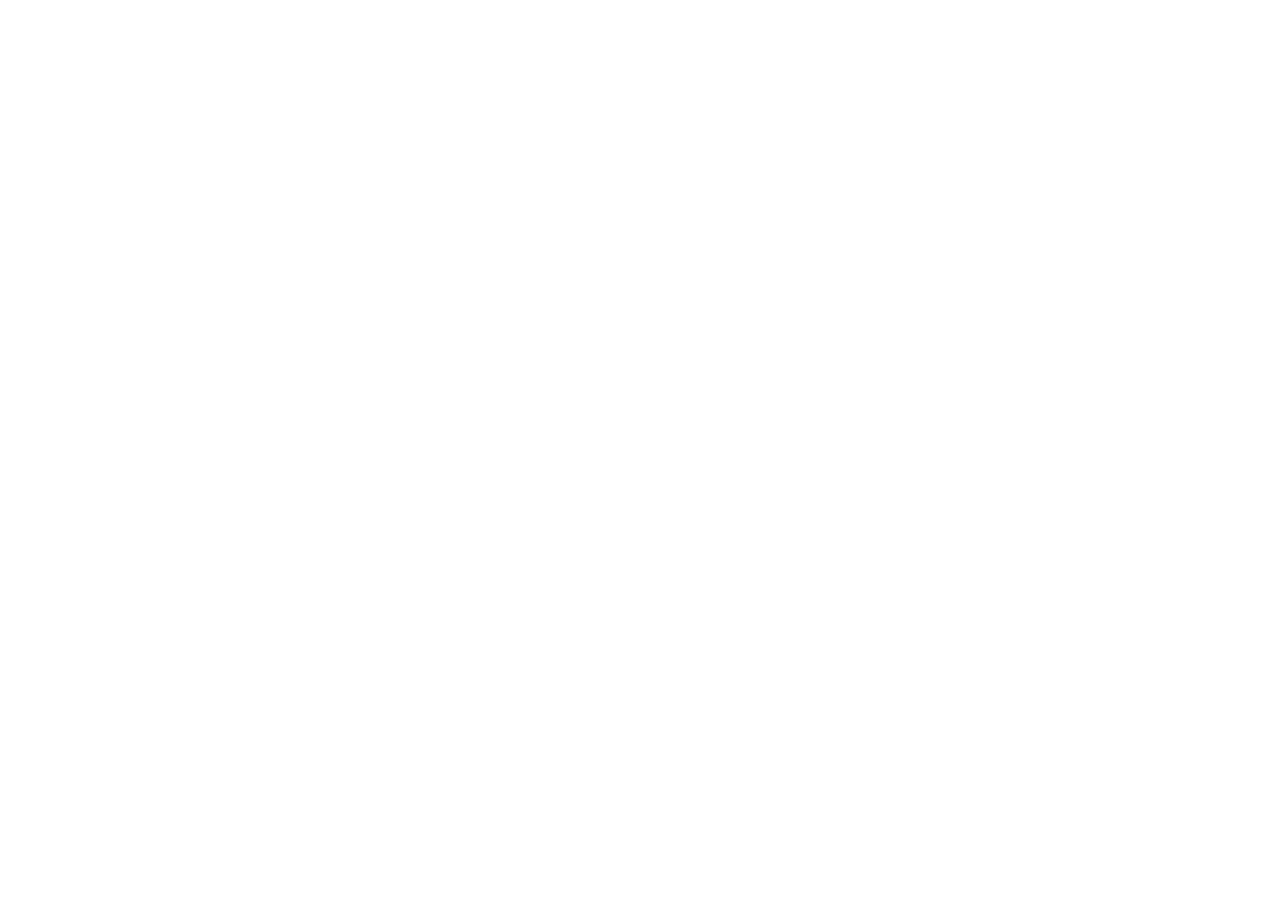
==== index.html @ 2971ab63 "ulala" ====
<!DOCTYPE html>
<html lang="en">
<head>
    <meta charset="UTF-8">
    <meta name="viewport" content="width=device-width, initial-scale=1.0">
    <title>Document</title>
</head>
<body>
    
</body>
</html>
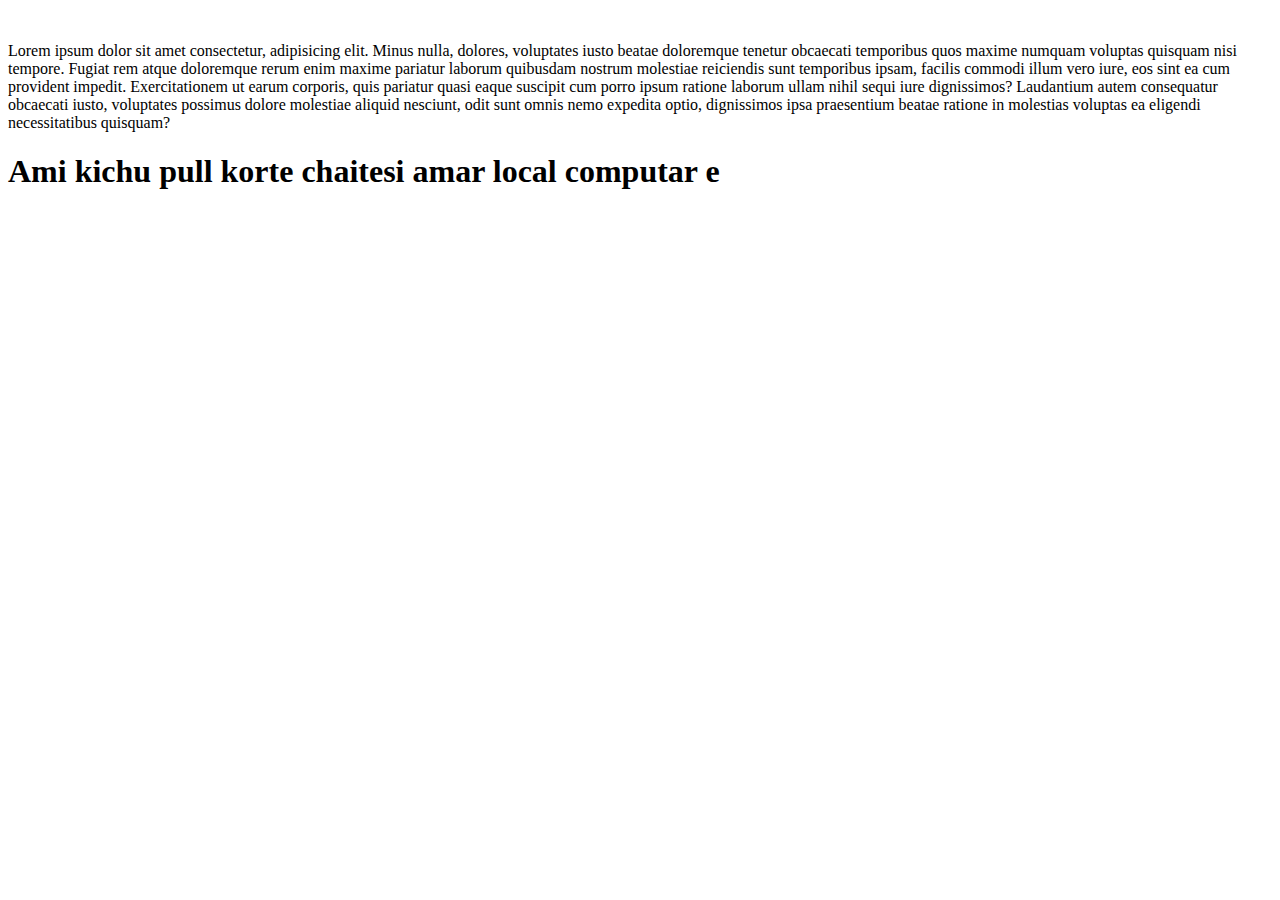
==== commit 2d01dde9: "Update index.html" ====
--- a/index.html
+++ b/index.html
@@ -3,9 +3,11 @@
 <head>
     <meta charset="UTF-8">
     <meta name="viewport" content="width=device-width, initial-scale=1.0">
-    <title>Document</title>
+    <title>Aj Anik – Portfolio Website</title>
 </head>
 <body>
-    
+    <img src="" alt="" class="logo">
+    <p>Lorem ipsum dolor sit amet consectetur, adipisicing elit. Minus nulla, dolores, voluptates iusto beatae doloremque tenetur obcaecati temporibus quos maxime numquam voluptas quisquam nisi tempore. Fugiat rem atque doloremque rerum enim maxime pariatur laborum quibusdam nostrum molestiae reiciendis sunt temporibus ipsam, facilis commodi illum vero iure, eos sint ea cum provident impedit. Exercitationem ut earum corporis, quis pariatur quasi eaque suscipit cum porro ipsum ratione laborum ullam nihil sequi iure dignissimos? Laudantium autem consequatur obcaecati iusto, voluptates possimus dolore molestiae aliquid nesciunt, odit sunt omnis nemo expedita optio, dignissimos ipsa praesentium beatae ratione in molestias voluptas ea eligendi necessitatibus quisquam?</p>
+    <h1>Ami kichu pull korte chaitesi amar local computar e</h1>
 </body>
-</html>+</html>
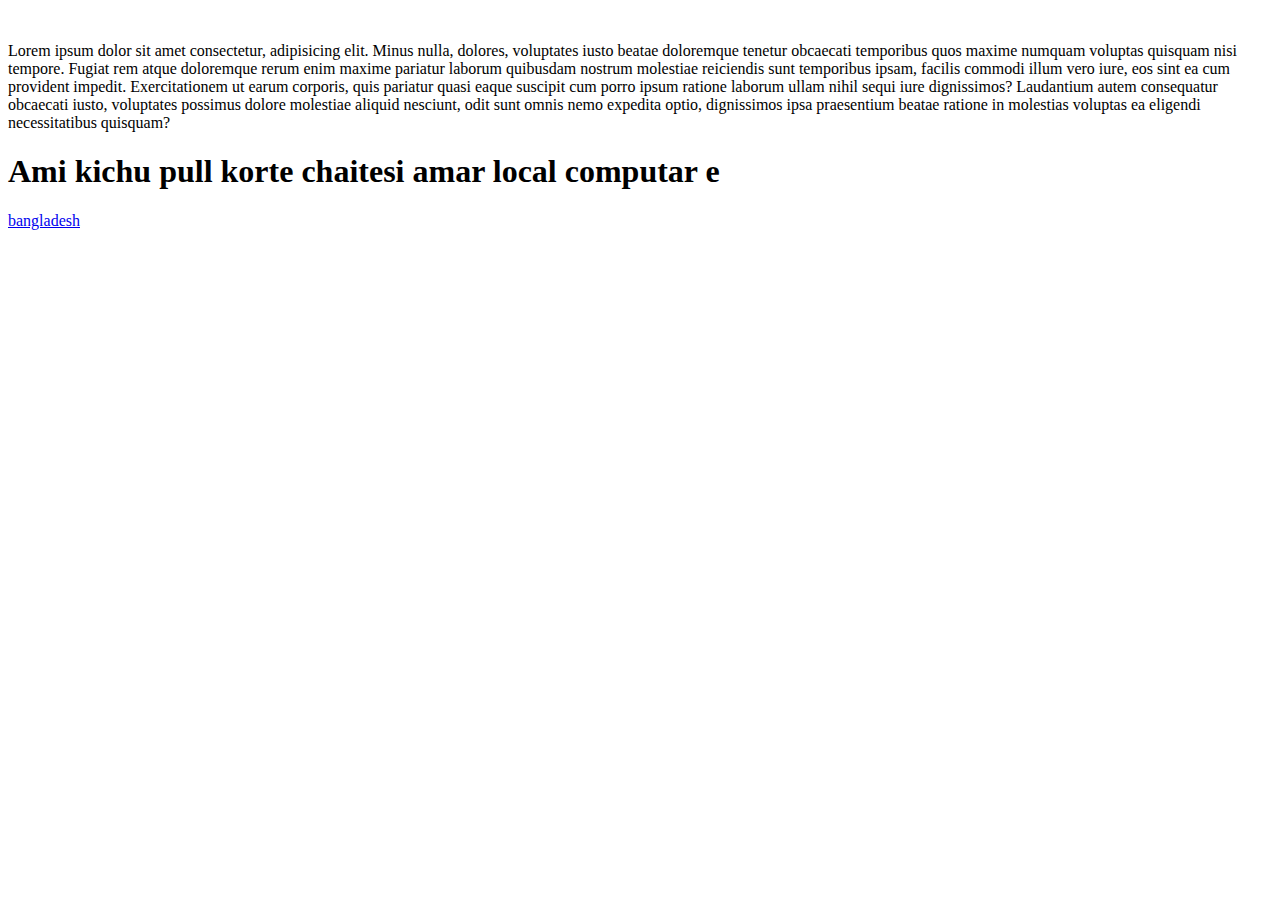
==== commit 56117b6a: "a link add" ====
--- a/index.html
+++ b/index.html
@@ -9,5 +9,6 @@
     <img src="" alt="" class="logo">
     <p>Lorem ipsum dolor sit amet consectetur, adipisicing elit. Minus nulla, dolores, voluptates iusto beatae doloremque tenetur obcaecati temporibus quos maxime numquam voluptas quisquam nisi tempore. Fugiat rem atque doloremque rerum enim maxime pariatur laborum quibusdam nostrum molestiae reiciendis sunt temporibus ipsam, facilis commodi illum vero iure, eos sint ea cum provident impedit. Exercitationem ut earum corporis, quis pariatur quasi eaque suscipit cum porro ipsum ratione laborum ullam nihil sequi iure dignissimos? Laudantium autem consequatur obcaecati iusto, voluptates possimus dolore molestiae aliquid nesciunt, odit sunt omnis nemo expedita optio, dignissimos ipsa praesentium beatae ratione in molestias voluptas ea eligendi necessitatibus quisquam?</p>
     <h1>Ami kichu pull korte chaitesi amar local computar e</h1>
+    <a href="#">bangladesh</a>
 </body>
 </html>
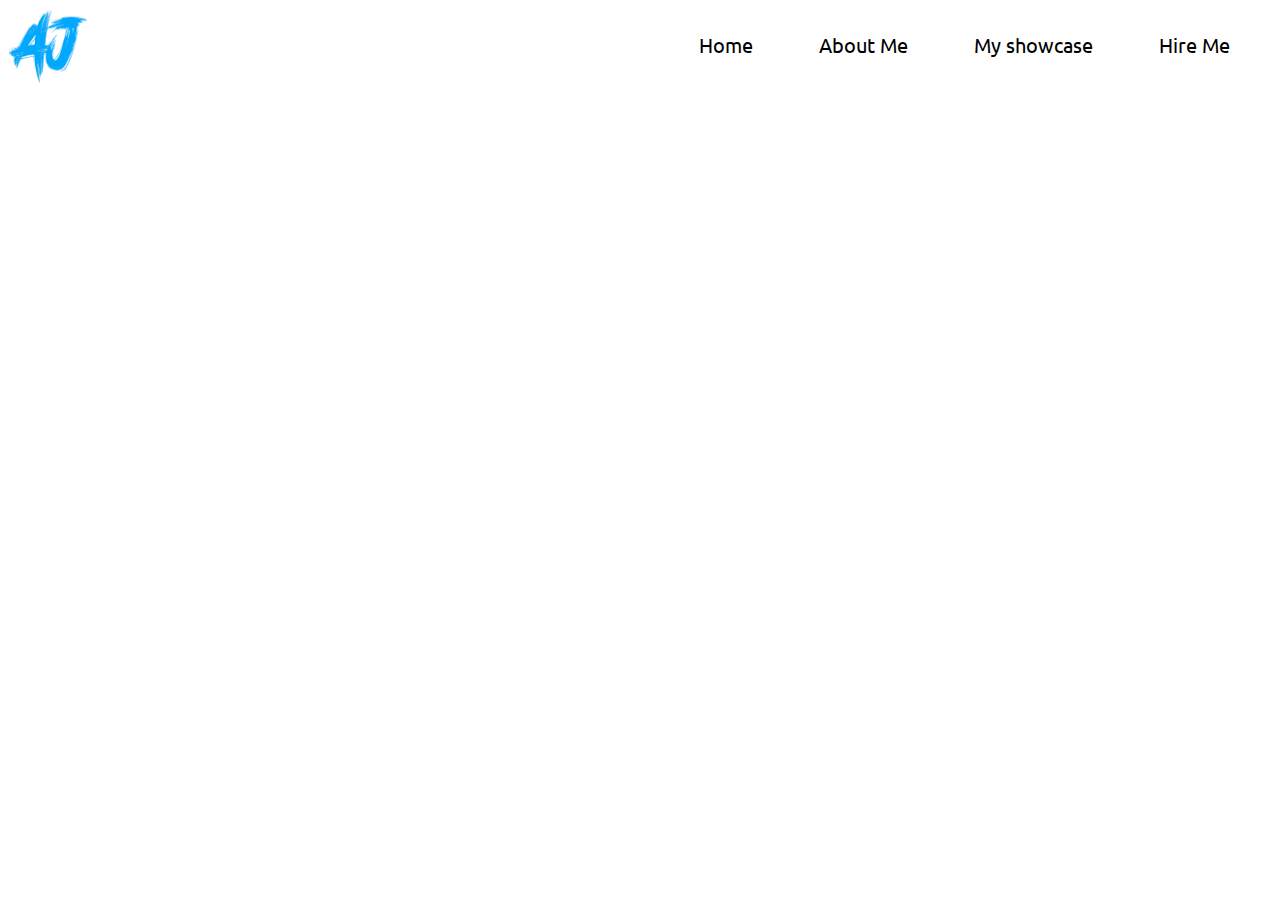
==== commit d2521bf2: "new update" ====
--- a/index.html
+++ b/index.html
@@ -1,14 +1,31 @@
 <!DOCTYPE html>
 <html lang="en">
-<head>
-    <meta charset="UTF-8">
-    <meta name="viewport" content="width=device-width, initial-scale=1.0">
-    <title>Aj Anik – Portfolio Website</title>
-</head>
-<body>
-    <img src="" alt="" class="logo">
-    <p>Lorem ipsum dolor sit amet consectetur, adipisicing elit. Minus nulla, dolores, voluptates iusto beatae doloremque tenetur obcaecati temporibus quos maxime numquam voluptas quisquam nisi tempore. Fugiat rem atque doloremque rerum enim maxime pariatur laborum quibusdam nostrum molestiae reiciendis sunt temporibus ipsam, facilis commodi illum vero iure, eos sint ea cum provident impedit. Exercitationem ut earum corporis, quis pariatur quasi eaque suscipit cum porro ipsum ratione laborum ullam nihil sequi iure dignissimos? Laudantium autem consequatur obcaecati iusto, voluptates possimus dolore molestiae aliquid nesciunt, odit sunt omnis nemo expedita optio, dignissimos ipsa praesentium beatae ratione in molestias voluptas ea eligendi necessitatibus quisquam?</p>
-    <h1>Ami kichu pull korte chaitesi amar local computar e</h1>
-    <a href="#">bangladesh</a>
-</body>
+  <head>
+    <meta charset="UTF-8" />
+    <meta name="viewport" content="width=device-width, initial-scale=1.0" />
+    <link rel="preconnect" href="https://fonts.googleapis.com" />
+    <link rel="preconnect" href="https://fonts.gstatic.com" crossorigin />
+    <link
+      href="https://fonts.googleapis.com/css2?family=Ubuntu&display=swap"
+      rel="stylesheet"
+    />
+    <link rel="shortcut icon" type="x-icon" href="img/icon.png" />
+    <link rel="stylesheet" href="style.css" />
+    <title>Aj Anik | Portfolio Website</title>
+  </head>
+  <body>
+    <section>
+      <div class="header">
+        <img src="img/logo-removebg.png" alt="Logo" class="logo" />
+        <div class="navbar">
+          <ul>
+            <li><a href="#" class="black-color">Home</a></li>
+            <li><a href="#" class="black-color">About Me</a></li>
+            <li><a href="#" class="black-color">My showcase</a></li>
+            <li><a href="#" class="black-color">Hire Me</a></li>
+          </ul>
+        </div>
+      </div>
+    </section>
+  </body>
 </html>
--- a/style.css
+++ b/style.css
@@ -0,0 +1,42 @@
+body{
+  font-family: 'Ubuntu', sans-serif;
+}
+.header {
+  display: flex;
+  align-items: center;
+  justify-content: space-between;
+}
+
+.logo {
+  width: 80px; /* Adjust the height as needed */
+  cursor: pointer;
+}
+
+.navbar {
+  text-align: right;
+}
+
+.navbar ul {
+  list-style-type: none;
+  margin: 0;
+  padding: 0;
+}
+a{
+  padding: 20px;
+}
+.navbar li {
+  display: inline-block;
+  margin-right: 22px; /* Optional: Adjust spacing between menu items */
+  font-size: 20px;
+  
+}
+
+.black-color{
+  text-decoration: none;
+  color: black;
+  transition: 0.5s;
+}
+.black-color:hover{
+  color: white;
+  background-color: #00a8ff;
+}
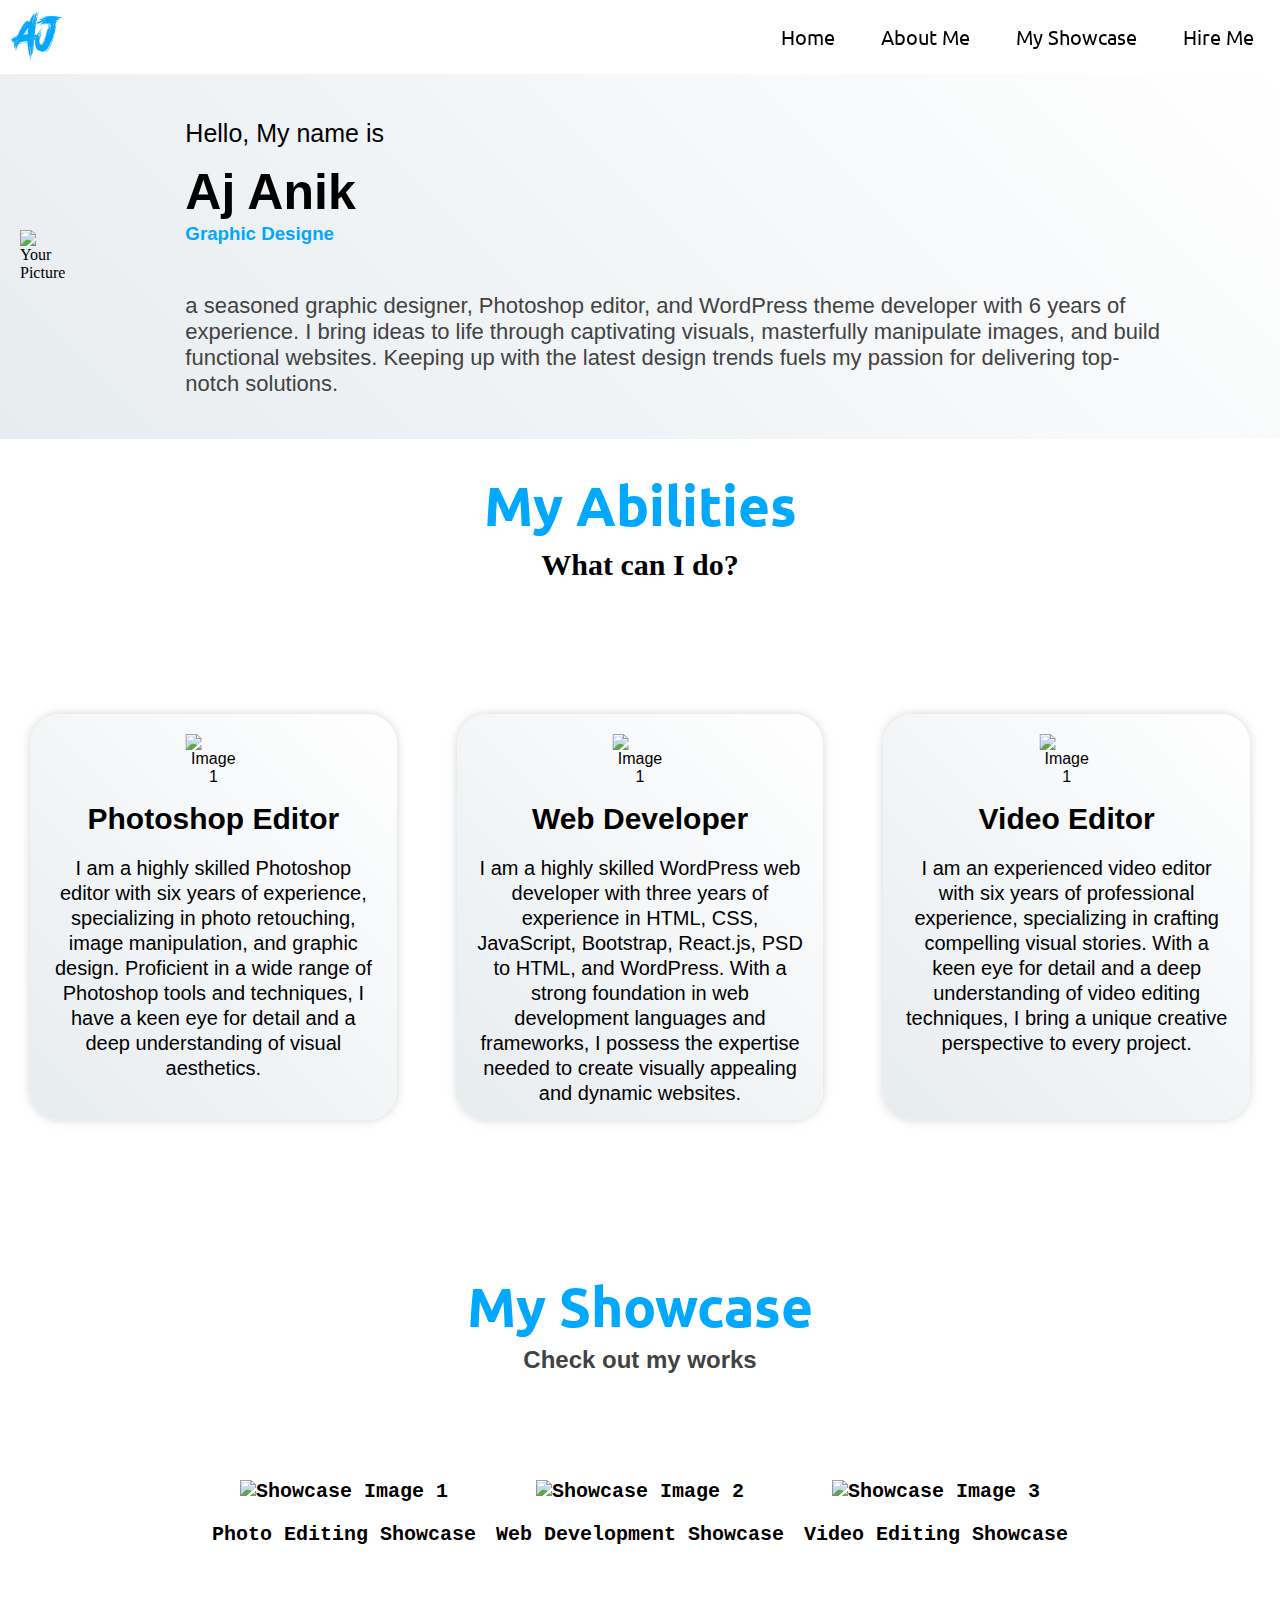
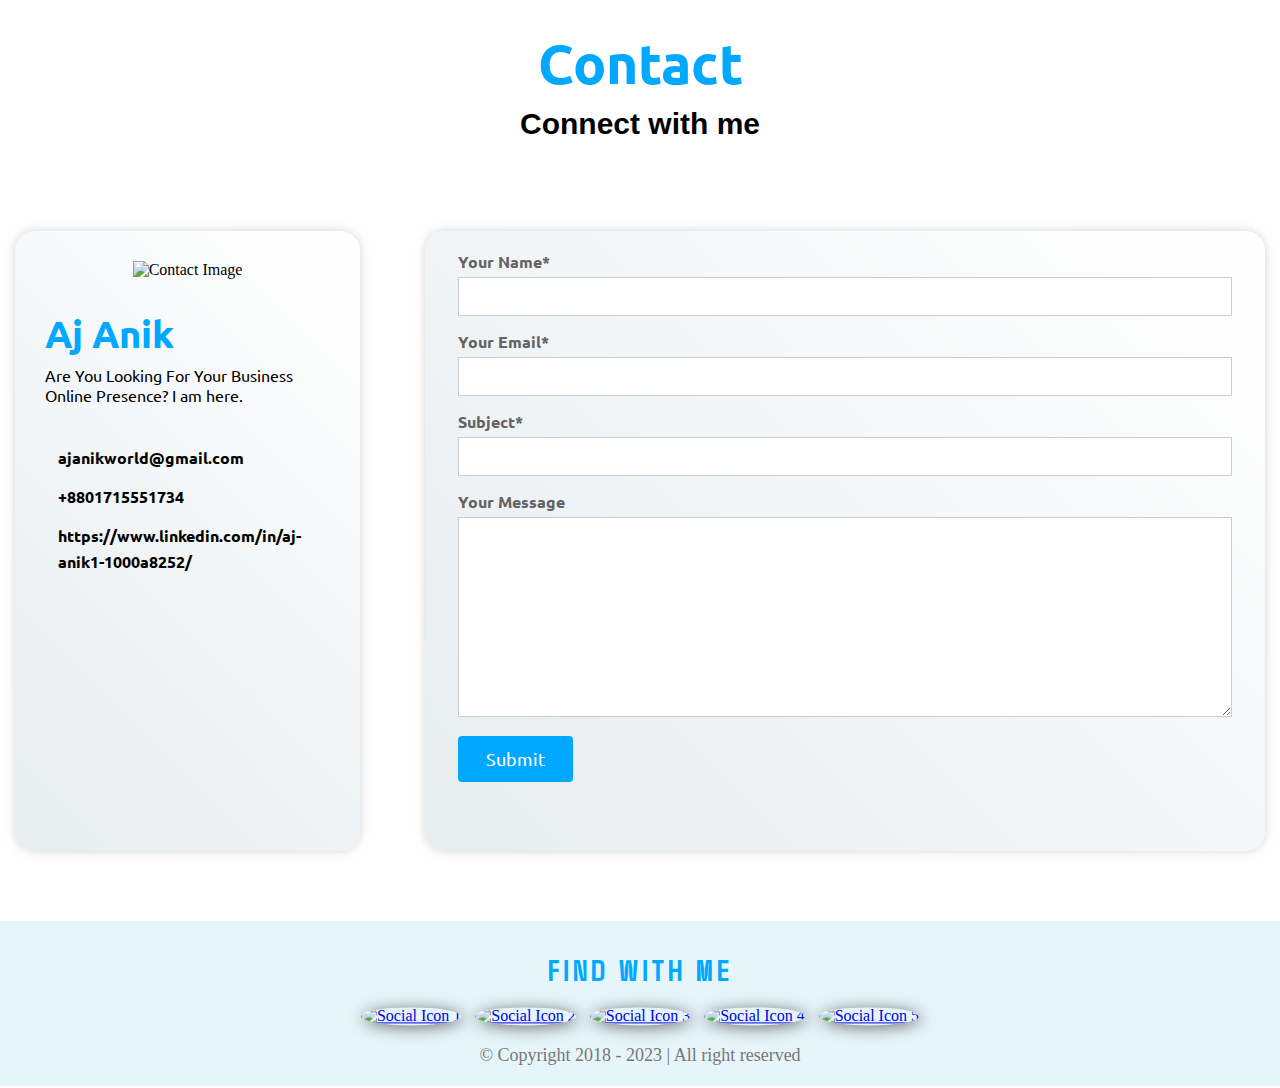
==== commit cbff5f5b: "main done" ====
--- a/index.html
+++ b/index.html
@@ -6,26 +6,214 @@
     <link rel="preconnect" href="https://fonts.googleapis.com" />
     <link rel="preconnect" href="https://fonts.gstatic.com" crossorigin />
     <link
-      href="https://fonts.googleapis.com/css2?family=Ubuntu&display=swap"
+      href="https://fonts.googleapis.com/css2?family=Agdasima&family=Ubuntu&display=swap"
       rel="stylesheet"
     />
-    <link rel="shortcut icon" type="x-icon" href="img/icon.png" />
-    <link rel="stylesheet" href="style.css" />
-    <title>Aj Anik | Portfolio Website</title>
+    <link rel="icon" href="img/icon1.png" />
+    <link rel="stylesheet" type="text/css" href="style.css" />
+    <title>Aj Anik - Portfolio</title>
   </head>
   <body>
-    <section>
-      <div class="header">
-        <img src="img/logo-removebg.png" alt="Logo" class="logo" />
-        <div class="navbar">
-          <ul>
-            <li><a href="#" class="black-color">Home</a></li>
-            <li><a href="#" class="black-color">About Me</a></li>
-            <li><a href="#" class="black-color">My showcase</a></li>
-            <li><a href="#" class="black-color">Hire Me</a></li>
-          </ul>
-        </div>
+    <!-- navigantion bar start -->
+    <header>
+      <div class="logo">
+        <a href="#one-img"
+          ><img src="img/logo-removebg.png" alt="Your Logo"
+        /></a>
+      </div>
+      <nav>
+        <ul>
+          <li><a href="#one-img">Home</a></li>
+          <li><a href="#my-ab">About Me</a></li>
+          <li><a href="#my-showcase">My Showcase</a></li>
+          <li><a href="#cotact">Hire Me</a></li>
+        </ul>
+      </nav>
+    </header>
+    <!-- navigantion bar end -->
+    <!-- Picture and text section start -->
+    <section class="about-section">
+      <div class="about-image">
+        <img src="img/img-for-website.png" alt="Your Picture" id="one-img" />
+      </div>
+      <div class="about-text">
+        <p class="hello">Hello, My name is</p>
+        <h1>Aj Anik</h1>
+        <h3>
+          <span class="changing-text"></span>
+        </h3>
+        <p class="intro">
+          a seasoned graphic designer, Photoshop editor, and WordPress theme
+          developer with 6 years of experience. I bring ideas to life through
+          captivating visuals, masterfully manipulate images, and build
+          functional websites. Keeping up with the latest design trends fuels my
+          passion for delivering top-notch solutions.
+        </p>
       </div>
     </section>
+    <!-- Picture and text section end -->
+
+    <!-- my ability tree box start -->
+    <h1 id="my-ab">My Abilities</h1>
+    <h1 class="my-ab-solo">What can I do?</h1>
+    <div class="boxes">
+      <div class="box">
+        <img src="img/adjest-icon1.png" alt="Image 1" class="box-image" />
+        <h1>Photoshop Editor</h1>
+        <p>
+          I am a highly skilled Photoshop editor with six years of experience,
+          specializing in photo retouching, image manipulation, and graphic
+          design. Proficient in a wide range of Photoshop tools and techniques,
+          I have a keen eye for detail and a deep understanding of visual
+          aesthetics.
+        </p>
+      </div>
+      <div class="box">
+        <img
+          src="img/web-programming-icon.png"
+          alt="Image 1"
+          class="box-image"
+        />
+        <h1>Web Developer</h1>
+        <p>
+          I am a highly skilled WordPress web developer with three years of
+          experience in HTML, CSS, JavaScript, Bootstrap, React.js, PSD to HTML,
+          and WordPress. With a strong foundation in web development languages
+          and frameworks, I possess the expertise needed to create visually
+          appealing and dynamic websites.
+        </p>
+      </div>
+      <div class="box">
+        <img src="img/video-editor-icon.png" alt="Image 1" class="box-image" />
+        <h1>Video Editor</h1>
+        <p>
+          I am an experienced video editor with six years of professional
+          experience, specializing in crafting compelling visual stories. With a
+          keen eye for detail and a deep understanding of video editing
+          techniques, I bring a unique creative perspective to every project.
+        </p>
+      </div>
+    </div>
+
+    <!-- my ability tree box end -->
+
+    <!-- My Showcase section start -->
+    <section class="showcase-section">
+      <h1 id="my-showcase">My Showcase</h1>
+      <h3>Check out my works</h3>
+      <div class="showcase-images">
+        <div class="showcase-image">
+          <a href="page1.html">
+            <img src="img/showcase1.jpg" alt="Showcase Image 1" />
+            <p>Photo Editing Showcase</p>
+            <div class="image-overlay">
+              <p>Photoshop Portrait Editing</p>
+            </div>
+          </a>
+        </div>
+        <div class="showcase-image">
+          <a href="page2.html">
+            <img src="img/showcase2.jpg" alt="Showcase Image 2" />
+            <p>Web Development Showcase</p>
+            <div class="image-overlay">
+              <p>Wordpress Theme Development</p>
+            </div>
+          </a>
+        </div>
+        <div class="showcase-image">
+          <a href="page3.html">
+            <img src="img/showcase3.jpg" alt="Showcase Image 3" />
+            <p>Video Editing Showcase</p>
+            <div class="image-overlay">
+              <p>Premiere Pro Video Editing</p>
+            </div>
+          </a>
+        </div>
+      </div>
+    </section>
+    <!-- My Showcase section end -->
+
+    <!-- My cotact section start -->
+    <section class="contact-section">
+      <h1 id="cotact">Contact</h1>
+      <h3>Connect with me</h3>
+      <div class="contact-boxes">
+        <div class="contact-box">
+          <div class="contact-box-content">
+            <div class="contact-image">
+              <img src="img/cotact--.jpg" alt="Contact Image" />
+            </div>
+            <div class="contact-details">
+              <h2>Aj Anik</h2>
+              
+              <p>
+                Are You Looking For Your Business Online Presence? I am here.
+              </p>
+              <ul class="contact-info">
+                <li>
+                  <i class="fas fa-envelope" style="color: #00a8ff;"></i> ajanikworld@gmail.com
+                </li>
+                <li>
+                  <i class="fas fa-phone" style="color: #00a8ff;"></i> +8801715551734
+                </li>
+                <li>
+                  <i class="fa-brands fa-linkedin" style="color: #00a8ff;"></i> https://www.linkedin.com/in/aj-anik1-1000a8252/
+                </li>
+              </ul>
+            </div>
+          </div>
+        </div>
+        <div class="contact-box">
+            <form class="contact-form">
+              <div class="form-group">
+                <label for="name" class="note">Your Name*</label>
+                <input type="text" id="name" name="name" required />
+              </div>
+              <div class="form-group">
+                <label for="email" class="note">Your Email*</label>
+                <input type="email" id="email" name="email" required />
+              </div>
+              <div class="form-group">
+                <label for="subject" class="note">Subject*</label>
+                <input type="text" id="subject" name="subject" required />
+              </div>
+              <div class="form-group">
+                <label for="message" class="note">Your Message</label>
+                <textarea id="message" name="message" rows="4"></textarea>
+              </div>
+              <button type="submit">Submit</button>
+            </form>
+          </div>
+    </section>
+    <!-- My cotact section End -->
+
+    <!-- My footer section start -->
+    <footer>
+      <div class="footer-content">
+        <h4>Find with me</h4>
+        <div class="social-icons">
+          <a href="https://example.com" target="_blank">
+            <img src="img/facebook.png" alt="Social Icon 1" />
+          </a>
+          <a href="https://example.com" target="_blank">
+            <img src="img/twitter (1).png" alt="Social Icon 2" />
+          </a>
+          <a href="https://example.com" target="_blank">
+            <img src="img/linkedin (1).png" alt="Social Icon 3" />
+          </a>
+          <a href="https://example.com" target="_blank">
+            <img src="img/instagram (1).png" alt="Social Icon 4" />
+          </a>
+          <a href="https://example.com" target="_blank">
+            <img src="img/youtube (1).png" alt="Social Icon 5" />
+          </a>
+        </div>
+        <p>© Copyright 2018 - 2023 | All right reserved</p>
+      </div>
+    </footer>
+    
+    <!-- My footer section end -->
+    <script src="script.js"></script>
+    <script src="https://kit.fontawesome.com/004940ffd2.js" crossorigin="anonymous"></script>
   </body>
 </html>
--- a/style.css
+++ b/style.css
@@ -1,42 +1,483 @@
-body{
-  font-family: 'Ubuntu', sans-serif;
-}
-.header {
-  display: flex;
-  align-items: center;
+html {
+  scroll-behavior: smooth;
+}
+/** navigation and logo end **/
+*,
+** {
+  box-sizing: border-box;
+}
+body {
+  margin: 0;
+  padding: 0;
+}
+header {
+  display: flex;
   justify-content: space-between;
-}
-
-.logo {
-  width: 80px; /* Adjust the height as needed */
+  align-items: center;
+  padding: 10px;
+}
+
+.logo img {
+  height: 50px;
+  width: auto;
   cursor: pointer;
 }
 
-.navbar {
-  text-align: right;
-}
-
-.navbar ul {
+nav ul {
   list-style-type: none;
   margin: 0;
   padding: 0;
 }
-a{
+
+nav li {
+  display: inline-block;
+  margin-left: 10px;
+}
+
+nav a {
+  text-decoration: none;
+  padding: 16px;
+  color: black;
+  font-size: 20px;
+  transition: 0.5s;
+  font-family: "Ubuntu", sans-serif;
+}
+
+nav a:hover {
+  background-color: #00a8ff;
+  color: white;
+  border-radius: 5px;
+}
+header {
+  position: sticky;
+  top: 0;
+  z-index: 100;
+}
+.hide-on-scroll {
+  transform: translateY(-100%);
+  transition: transform 0.3s;
+}
+
+.show-on-scroll {
+  transform: translateY(0);
+  transition: transform 0.3s;
+}
+/** navigation and logo end **/
+
+/** picture and text section start **/
+.about-section {
+  display: flex;
+  align-items: center;
   padding: 20px;
-}
-.navbar li {
+  background-color: transparent;
+  background-image: linear-gradient(225deg, #ffffff 0%, #e7ecef 100%);
+}
+
+.about-image img {
+  width: 750px;
+  height: auto;
+  margin-right: 20px;
+}
+
+.about-text {
+  flex-grow: 1;
+  font-family: "Roboto", sans-serif;
+  margin-right: 100px; /* Add this line to create space on the right side */
+  margin-left: 100px; /* Add this line to create space on the left side */
+}
+
+.about-text h1 {
+  font-size: 50px;
+  margin-bottom: -17px;
+}
+.about-text h3 {
+  color: #00a8ff;
+}
+.about-text .hello {
+  font-size: 25px;
+}
+.about-text .intro {
+  font-size: 22px;
+  color: #424242;
+}
+.about-section .changing-text {
   display: inline-block;
-  margin-right: 22px; /* Optional: Adjust spacing between menu items */
+  overflow: hidden;
+}
+.about-text h3 {
+  color: #00a8ff;
+  height: 48px; /* Adjust the height value as needed */
+}
+.about-text .hello {
+  margin-bottom: 15px; /* Adjust the margin value to decrease the space */
+}
+
+.about-text h1 {
+  margin-top: 10px; /* Adjust the margin value to decrease the space */
+}
+
+/** Picture and text section end **/
+
+/** my ability tree box start **/
+#my-ab {
+  text-align: center;
+  margin-top: 30px;
+  margin-bottom: -12px;
+  font-size: 55px;
+  font-family: "Ubuntu", sans-serif;
+  padding: 0px;
+  color: #00a8ff;
+}
+.my-ab-solo {
+  font-size: 30px;
+  text-align: center;
+}
+.boxes {
+  display: flex;
+  justify-content: center;
+  margin-top: 132px;
+  font-family: "Titillium Web", sans-serif;
+}
+
+.box {
+  width: 340px;
+  height: 366px;
+  padding: 20px;
+  margin: 0 30px;
+  background-color: transparent;
+  background-image: linear-gradient(225deg, #ffffff 0%, #e7ecef 100%);
+  text-align: center;
+  border-radius: 30px;
+  box-shadow: 0px 0px 10px 0px rgba(173, 172, 172, 0.5);
+}
+
+.box h1 {
+  font-size: 30px;
+  margin-bottom: 10px;
+  margin-top: 68px;
+}
+
+.box p {
   font-size: 20px;
-  
-}
-
-.black-color{
-  text-decoration: none;
+  line-height: 25px;
+  text-align: center;
+}
+.box {
+  position: relative;
+}
+
+.box .box-image {
+  position: absolute;
+  top: 20px;
+  left: 50%;
+  transform: translateX(-50%);
+  width: 55px; /* Adjust the width as needed */
+  height: auto; /* Adjust the height as needed */
+}
+
+/** my ability tree box end **/
+
+/* My Showcase section */
+#my-showcase {
+  margin-bottom: -19px;
+  font-size: 55px;
+}
+.showcase-section {
+  text-align: center;
+  margin-top: 150px;
+  margin-bottom: -26px;
+}
+
+.showcase-section h1 {
+  font-size: 40px;
+  font-family: "Ubuntu", sans-serif;
+  color: #00a8ff;
+  margin-bottom: 10px;
+}
+
+.showcase-section h3 {
+  font-size: 24px;
+  color: #424242;
+  margin-bottom: 106px;
+  font-family: "Ysabeau SC", sans-serif;
+}
+
+.showcase-images {
+  display: flex;
+  justify-content: center;
+  text-decoration: none;
+}
+
+.showcase-image {
+  position: relative;
+  margin: 0 10px;
+  text-decoration: none;
+}
+
+.showcase-image img {
+  width: 600px;
+  height: auto;
+  cursor: pointer;
+  transition: opacity 0.3s;
+  text-decoration: none;
+}
+
+.showcase-image .image-overlay {
+  position: absolute;
+  top: 0;
+  left: 0;
+  width: 100%;
+  height: 338px;
+  display: flex;
+  align-items: center;
+  justify-content: center;
+  background-color: rgba(0, 168, 255, 0.4);
+  opacity: 0;
+  transition: opacity 0.5s;
+  text-decoration: none;
+}
+
+.showcase-image .image-overlay p {
+  color: #ffffff;
+  font-size: 30px;
+  font-weight: bold;
+  text-decoration: none;
+}
+
+.showcase-image:hover img {
+  opacity: 0.9;
+  text-decoration: none;
+  box-shadow: 0px 0px 20px rgb(0, 0, 0);
+}
+
+.showcase-image:hover .image-overlay {
+  opacity: 1;
+  text-decoration: none;
+}
+.showcase-image a {
   color: black;
+  font-size: 20px;
+  font-family: "Inconsolata", monospace;
+  text-decoration: none;
+  font-weight: bold;
+}
+/** My showcase section end **/
+
+/** My cotact section first box start **/
+.contact-section {
+  text-align: center;
+  padding: 50px 0;
+}
+
+.contact-section h1 {
+  font-size: 55px;
+  color: #00a8ff;
+  font-family: "Ubuntu", sans-serif;
+  margin-bottom: -21px;
+}
+.contact-section h3 {
+  font-size: 30px;
+  font-family: "Ysabeau SC", sans-serif;
+  margin-bottom: 90px;
+}
+.contact-boxes {
+  display: flex;
+  justify-content: center;
+  align-items: stretch;
+  margin-top: 30px;
+  gap: 65px;
+  margin-bottom: 20px;
+}
+
+.contact-box {
+  display: flex;
+  flex-direction: column;
+  align-items: center;
+  border-radius: 20px;
+  box-shadow: 0px 0px 10px 0px rgba(173, 172, 172, 0.5);
+}
+
+.contact-box-content {
+  display: flex;
+  flex-direction: column;
+  align-items: center;
+  background-color: transparent;
+  background-image: linear-gradient(225deg, #ffffff 0%, #e7ecef 100%);
+  padding: 30px;
+  width: 285px;
+  border-radius: 20px;
+  height: 560px;
+}
+
+.contact-image img {
+  width: 282px;
+  margin-bottom: -13px;
+}
+
+.contact-details {
+  text-align: left;
+  color: #000000;
+  font-family: "Ubuntu", sans-serif;
+}
+.contact-details h2 {
+  text-align: left;
+  color: #00a8ff;
+  font-size: 38px;
+  margin-bottom: -8px;
+}
+.contact-details p {
+  text-align: left;
+  font-size: 16px;
+  margin-bottom: 40px;
+}
+
+.contact-info {
+  list-style-type: none;
+  padding-left: 0;
+}
+
+.contact-info li {
+  display: flex;
+  align-items: center;
+  margin-bottom: 13px;
+  font-size: 16px;
+  font-weight: bold;
+  line-height: 26px;
+}
+
+.contact-info li i {
+  margin-right: 13px;
+}
+
+.contact-box:last-child {
+  background-color: transparent;
+  background-image: linear-gradient(225deg, #ffffff 0%, #e7ecef 100%);
+  padding: 20px;
+  width: 800px;
+  box-shadow: 0px 0px 10px 0px rgba(173, 172, 172, 0.5);
+}
+
+/** My cotact section first box End **/
+/** My cotact section second box start **/
+.contact-form {
+  display: flex;
+  flex-direction: column;
+  align-items: flex-start;
+  text-align: left;
+}
+
+.form-group {
+  margin-bottom: 15px;
+}
+
+.form-group label {
+  display: block;
+  margin-bottom: 5px;
+}
+
+.form-group input,
+.form-group textarea {
+  width: 774px;
+  padding: 8px;
+  border: 1px solid #ccc;
+  border-radius: 4px;
+  box-sizing: border-box; /* Include padding and border in the width */
+  border-radius: 0px;
+  font-size: 17px;
+  font-family: "Ubuntu";
+  transition: 0.3s;
+}
+.form-group input:hover{
+  box-shadow: 0px 0px 10px 0px rgba(173, 172, 172, 0.5);
+}
+.form-group textarea:hover{
+  box-shadow: 0px 0px 10px 0px rgba(173, 172, 172, 0.5);
+}
+.form-group textarea {
+  min-width: 774px;
+  max-width: 774px;
+  min-height: 200px;
+  max-height: 268px;
+}
+
+button[type="submit"] {
+  padding: 12px 28px;
+  background-color: #00a8ff;
+  color: #ffffff;
+  border: none;
+  border-radius: 4px;
+  cursor: pointer;
+  font-size: 18px;
+  font-family: "Ubuntu", sans-serif;
   transition: 0.5s;
 }
-.black-color:hover{
-  color: white;
-  background-color: #00a8ff;
-}
+
+button[type="submit"]:hover {
+  background-color: #00d49f;
+  box-shadow: 0px 0px 10px 0px rgba(173, 172, 172, 0.5);
+}
+.note{
+  font-family: "ubuntu", sans-serif;
+  font-weight: bold;
+  color: #646464;
+}
+/** My cotact section second box end **/
+
+/** footer section start **/
+footer {
+  background-color: #e5f5fa;
+  padding: 20px;
+  text-align: center;
+}
+
+.footer-content h4 {
+  text-transform: uppercase;
+  margin-bottom: 10px;
+  margin-top: 10px;
+  font-size: 30px;
+  color: #00a8ff;
+  font-family: 'Agdasima', sans-serif;
+  letter-spacing: 4px;
+}
+
+.social-icons {
+  margin-bottom: 20px;
+}
+
+.social-icons a {
+  display: inline-block;
+  margin: 5px;
+}
+
+.social-icons img {
+  width: 30px; /* Adjust the width as needed */
+  height: auto; /* Maintain aspect ratio */
+  transition: opacity 0.3s ease;
+}
+
+.social-icons img:hover {
+  opacity: 0.7;
+}
+
+.footer-content p {
+  font-size: 18px;
+  color: #777777;
+  margin-bottom: 0;
+  font-family: cursive;
+}
+.social-icons img {
+  width: 38px; /* Adjust the width as needed */
+  height: auto; /* Maintain aspect ratio */
+  transform: translateY(30%); /* Move the image upward initially */
+  transition: transform 0.4s ease;
+  box-shadow: 2px 2px 16px rgb(110, 110, 110);
+  border-radius: 50%;
+}
+
+.social-icons img:hover {
+  transform: translateY(0); /* Move the image back to its original position */
+  box-shadow: 2px 2px 16px #00a8ff;
+}
+
+
+/** footer section end **/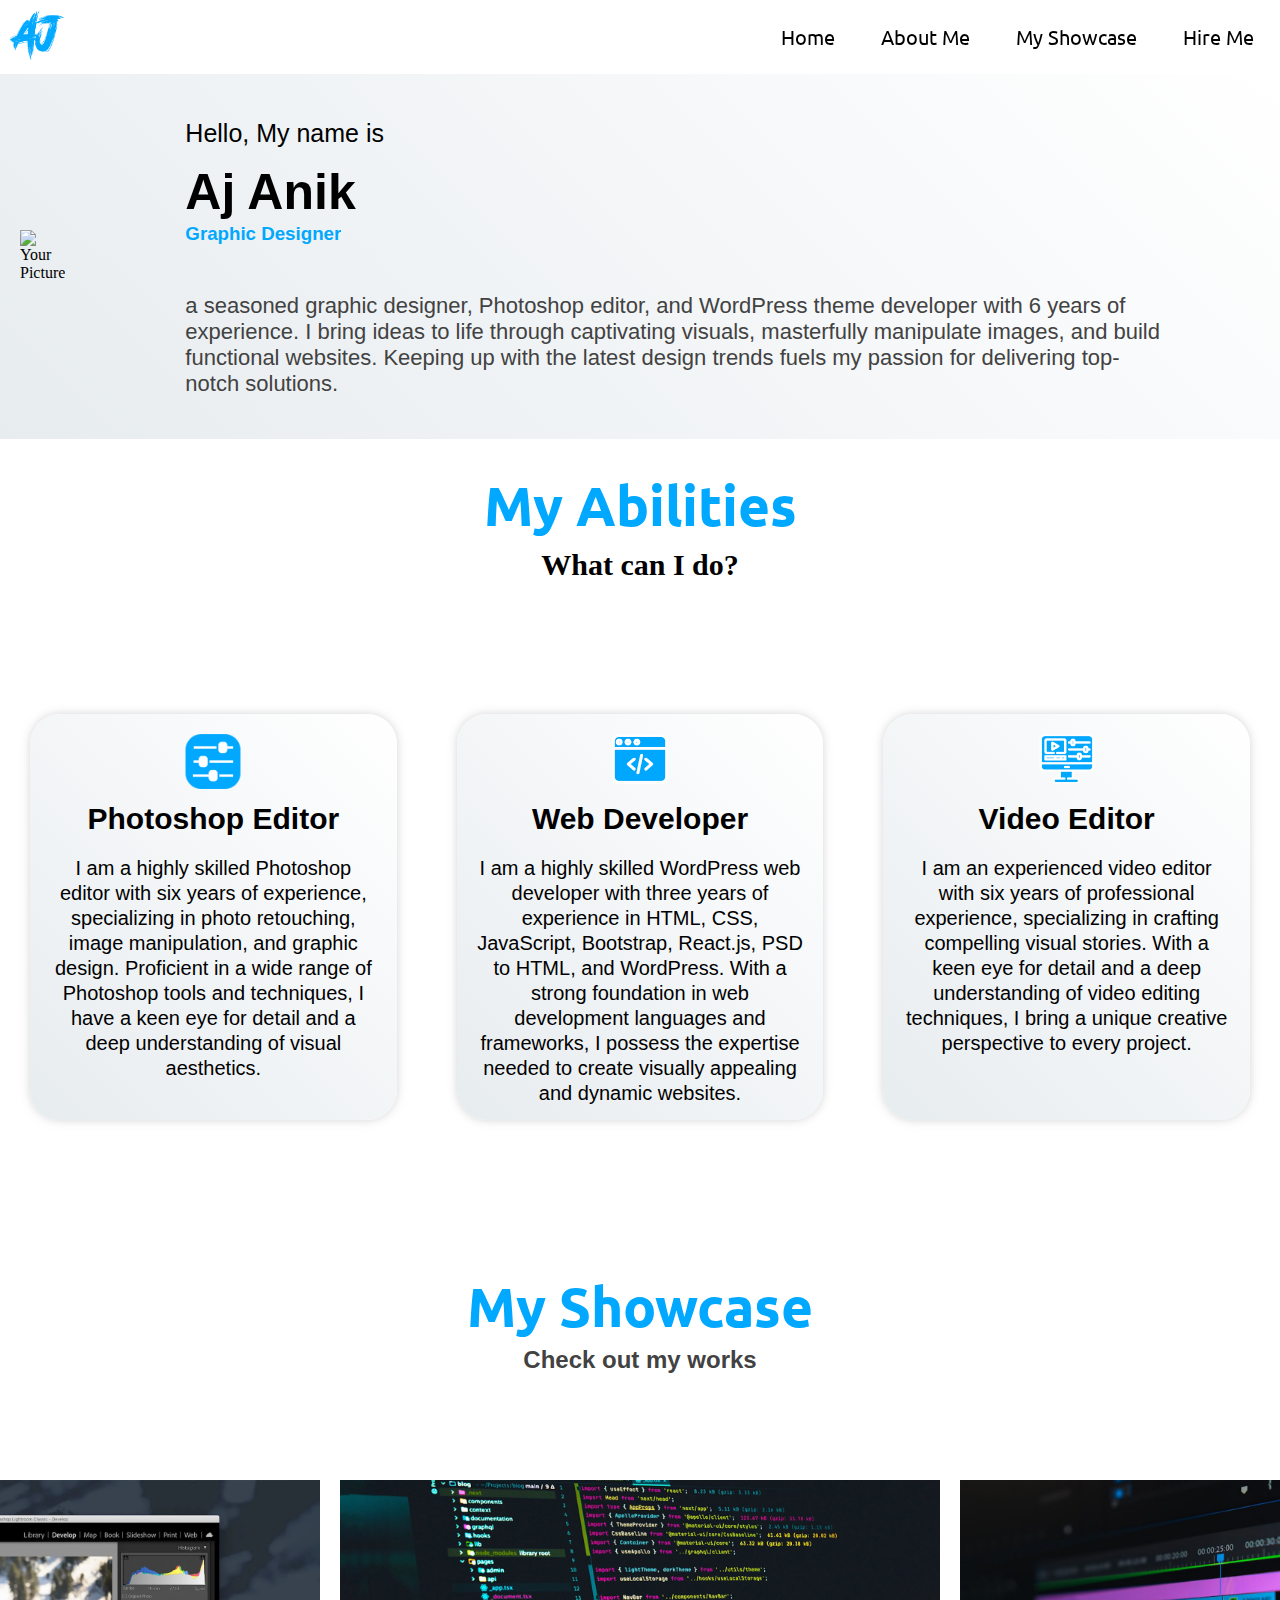
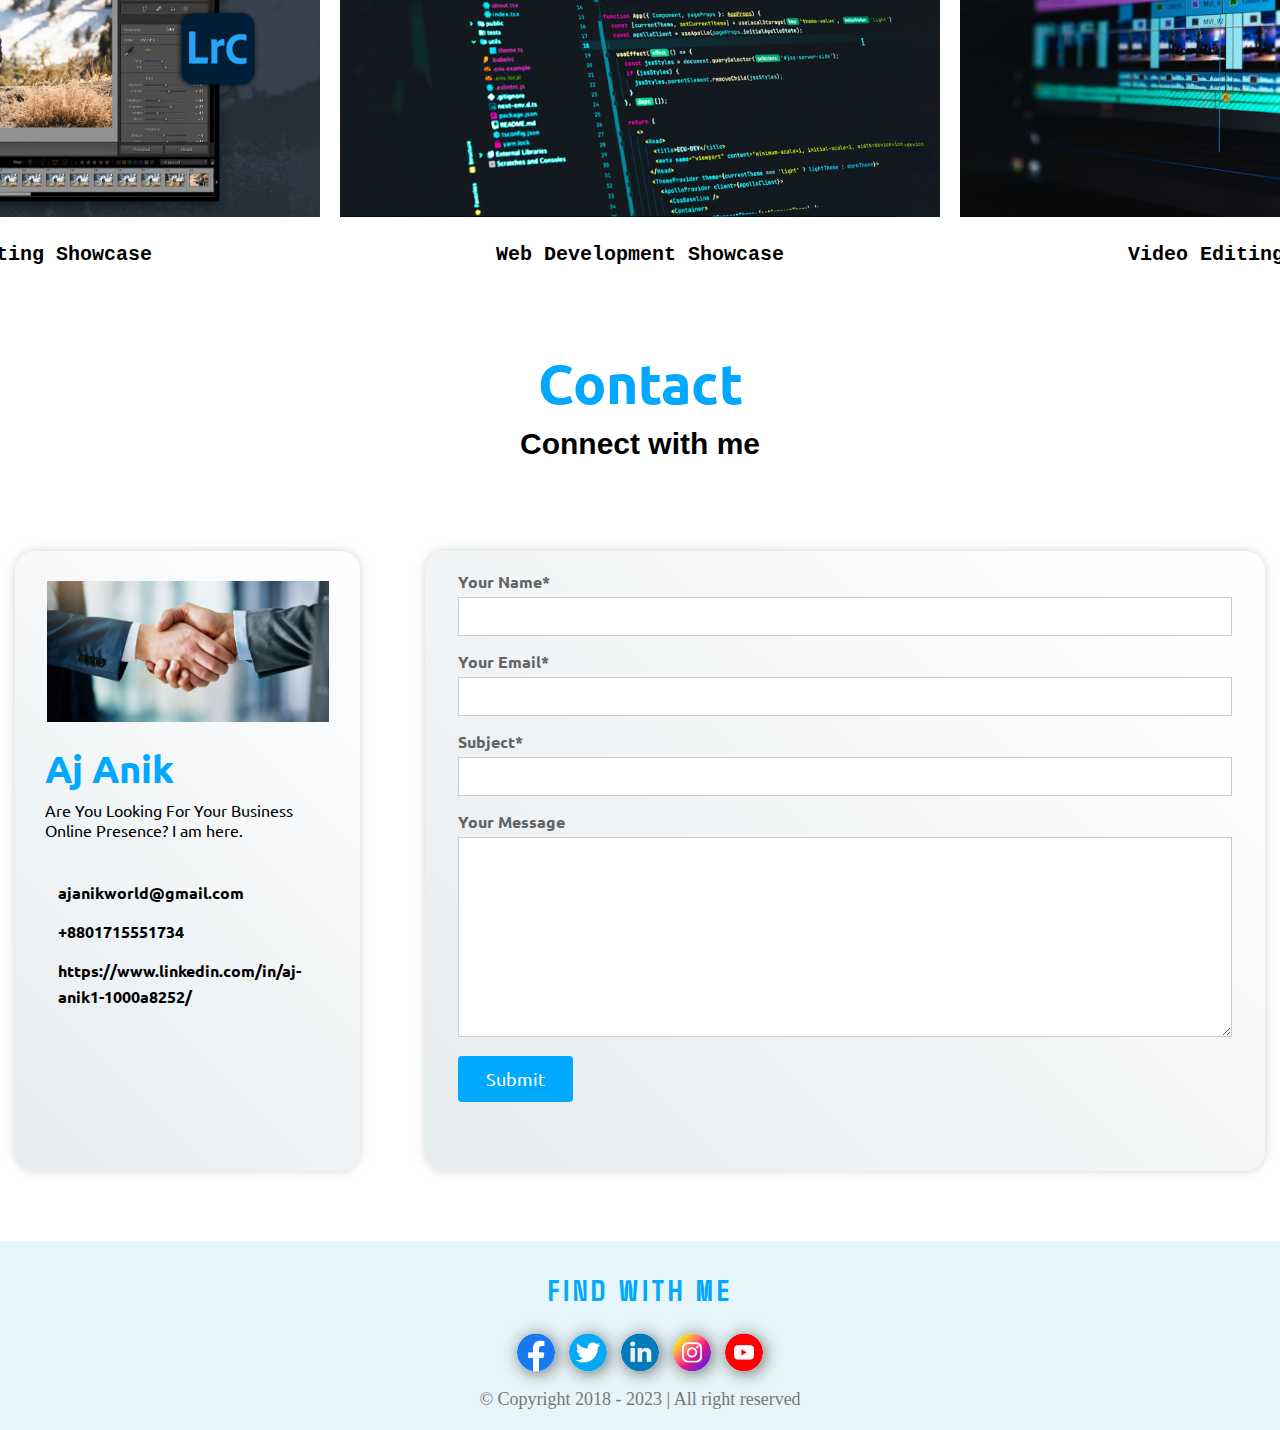
==== commit 2eb08afd: "link add done" ====
--- a/index.html
+++ b/index.html
@@ -192,19 +192,19 @@
       <div class="footer-content">
         <h4>Find with me</h4>
         <div class="social-icons">
-          <a href="https://example.com" target="_blank">
+          <a href="https://www.facebook.com/profile.php?id=100087401405991" target="_blank">
             <img src="img/facebook.png" alt="Social Icon 1" />
           </a>
-          <a href="https://example.com" target="_blank">
+          <a href="https://twitter.com/Aj_Anik_" target="_blank">
             <img src="img/twitter (1).png" alt="Social Icon 2" />
           </a>
-          <a href="https://example.com" target="_blank">
+          <a href="https://www.linkedin.com/in/aj-anik1-1000a8252/" target="_blank">
             <img src="img/linkedin (1).png" alt="Social Icon 3" />
           </a>
-          <a href="https://example.com" target="_blank">
+          <a href="https://www.instagram.com/ajanik165/" target="_blank">
             <img src="img/instagram (1).png" alt="Social Icon 4" />
           </a>
-          <a href="https://example.com" target="_blank">
+          <a href="https://www.youtube.com/channel/UCfPJvSuxjhGCMtuwbEDHliw" target="_blank">
             <img src="img/youtube (1).png" alt="Social Icon 5" />
           </a>
         </div>
